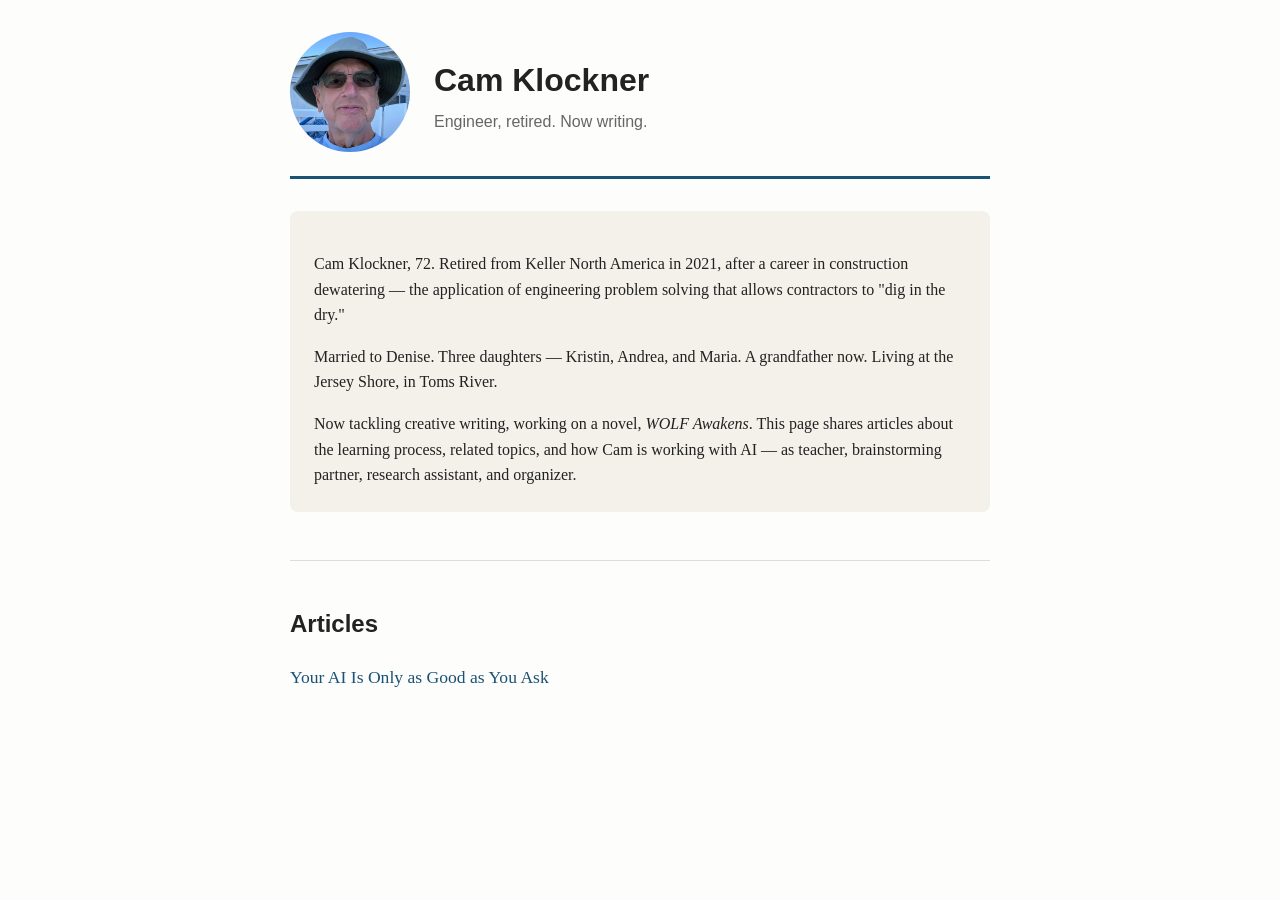
==== index.html @ e1db2f1f "Add files via upload" ====
<!doctype html>
<html lang="en">
<head>
  <meta charset="UTF-8">
  <title>Cam Klockner</title>
  <link rel="stylesheet" href="style.css">
</head>
<body>

  <header class="intro">
    <div class="photo-frame">
      <img src="images/profile.jpg" alt="Cam Klockner">
    </div>
    <div class="intro-text">
      <h1>Cam Klockner</h1>
      <p class="subtitle">Engineer, retired. Now writing.</p>
    </div>
  </header>

  <section class="bio">
    <p>Cam Klockner, 72. Retired from Keller North America in 2021, after a career in construction dewatering — the application of engineering problem solving that allows contractors to "dig in the dry."</p>

    <p>Married to Denise. Three daughters — Kristin, Andrea, and Maria. A grandfather now. Living at the Jersey Shore, in Toms River.</p>

    <p>Now tackling creative writing, working on a novel, <em>WOLF Awakens</em>. This page shares articles about the learning process, related topics, and how Cam is working with AI — as teacher, brainstorming partner, research assistant, and organizer.</p>
  </section>

  <section class="articles">
    <h2>Articles</h2>
    <ul>
      <li><a href="published/articles/your-ai-is-only-as-good-as-you-ask.html">Your AI Is Only as Good as You Ask</a></li>
    </ul>
  </section>

</body>
</html>
---- style.css ----
body {
  font-family: Georgia, serif;
  max-width: 700px;
  margin: 0 auto;
  padding: 2rem 1rem;
  line-height: 1.6;
  color: #222;
  background: #fdfdfb;
}

header.intro {
  display: flex;
  align-items: center;
  gap: 1.5rem;
  padding-bottom: 1.5rem;
  border-bottom: 3px solid #1a5276;
}

.photo-frame {
  flex-shrink: 0;
  width: 120px;
  height: 120px;
  border-radius: 50%;
  background: #1a5276;
  overflow: hidden;
  display: flex;
  align-items: center;
  justify-content: center;
}

.photo-frame img {
  width: 100%;
  height: 100%;
  object-fit: cover;
}

.photo-frame .initials {
  font-family: Helvetica, Arial, sans-serif;
  font-size: 2.5rem;
  color: #fff;
  font-weight: bold;
}

header h1 {
  font-family: Helvetica, Arial, sans-serif;
  margin-bottom: 0.2rem;
  font-size: 2rem;
}

header p.subtitle {
  color: #666;
  margin-top: 0;
  font-family: Helvetica, Arial, sans-serif;
}

.bio {
  background: #f4f1ea;
  border-radius: 8px;
  padding: 1.5rem;
  margin-top: 2rem;
}

.bio p {
  margin-bottom: 1rem;
}

.bio p:last-child {
  margin-bottom: 0;
}

.articles h2 {
  font-family: Helvetica, Arial, sans-serif;
}

.articles {
  margin-top: 3rem;
  border-top: 1px solid #ddd;
  padding-top: 1.5rem;
}

.articles ul {
  list-style: none;
  padding: 0;
}

.articles li {
  margin-bottom: 0.75rem;
}

.articles a {
  text-decoration: none;
  color: #1a5276;
  font-size: 1.1rem;
}

.articles a:hover {
  text-decoration: underline;
}

a.back {
  display: inline-block;
  margin-bottom: 2rem;
  color: #1a5276;
}
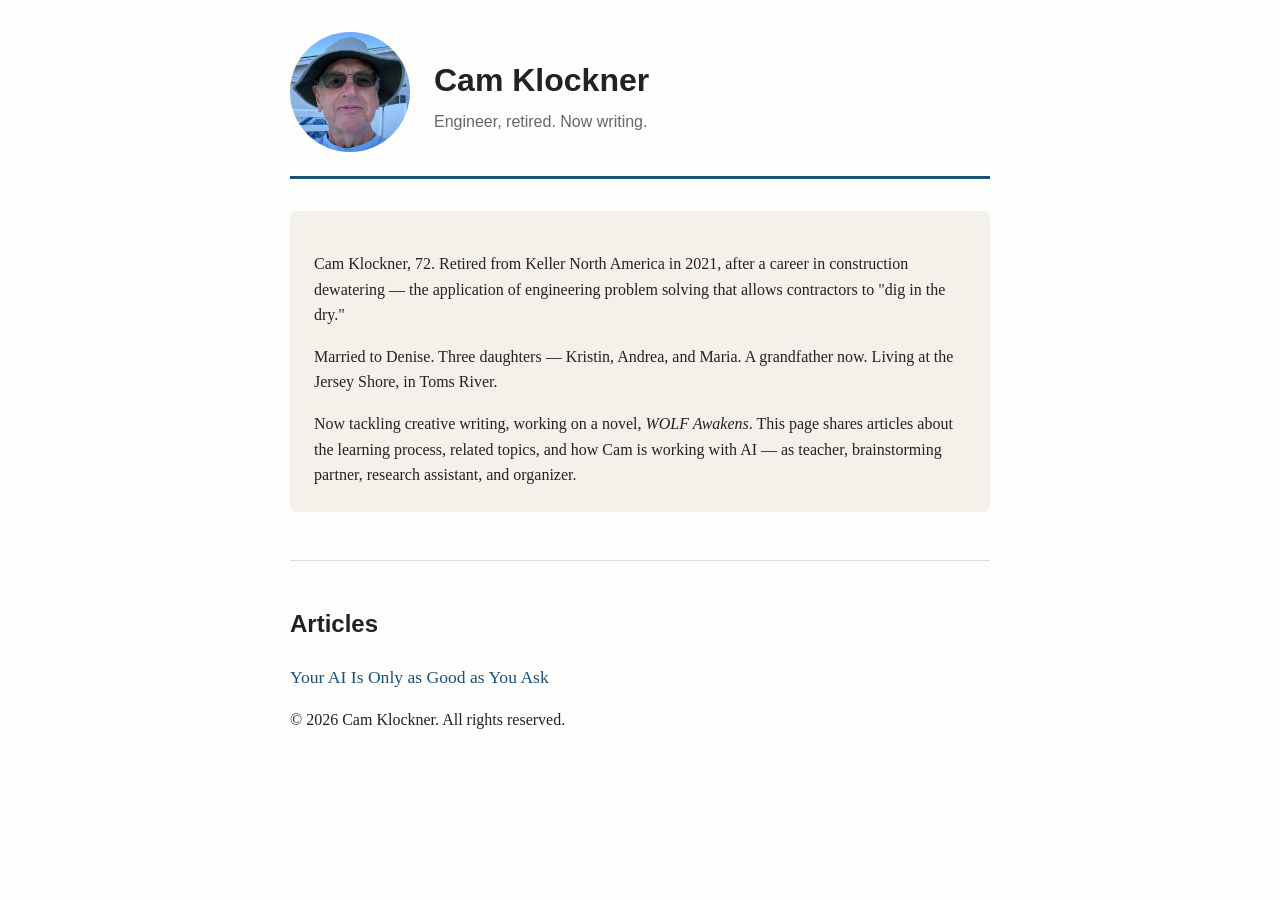
==== commit a88b2425: "Update index.html" ====
--- a/index.html
+++ b/index.html
@@ -32,5 +32,9 @@
     </ul>
   </section>
 
+    <footer>
+    <p>&copy; 2026 Cam Klockner. All rights reserved.</p>
+  </footer>
+
 </body>
 </html>
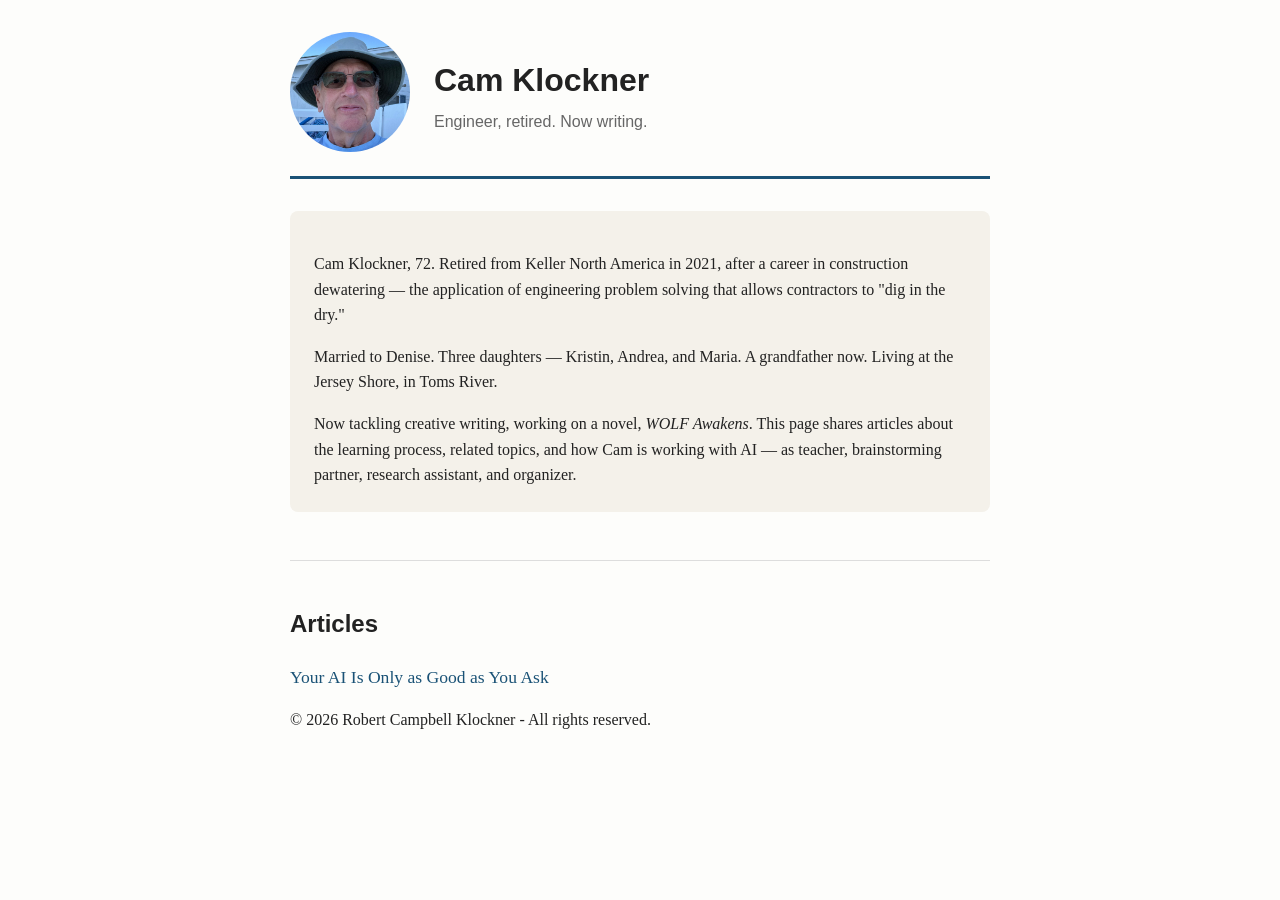
==== commit 20bd033a: "Update index.html" ====
--- a/index.html
+++ b/index.html
@@ -33,7 +33,7 @@
   </section>
 
     <footer>
-    <p>&copy; 2026 Cam Klockner. All rights reserved.</p>
+    <p>&copy; 2026 Robert Campbell Klockner - All rights reserved.</p>
   </footer>
 
 </body>
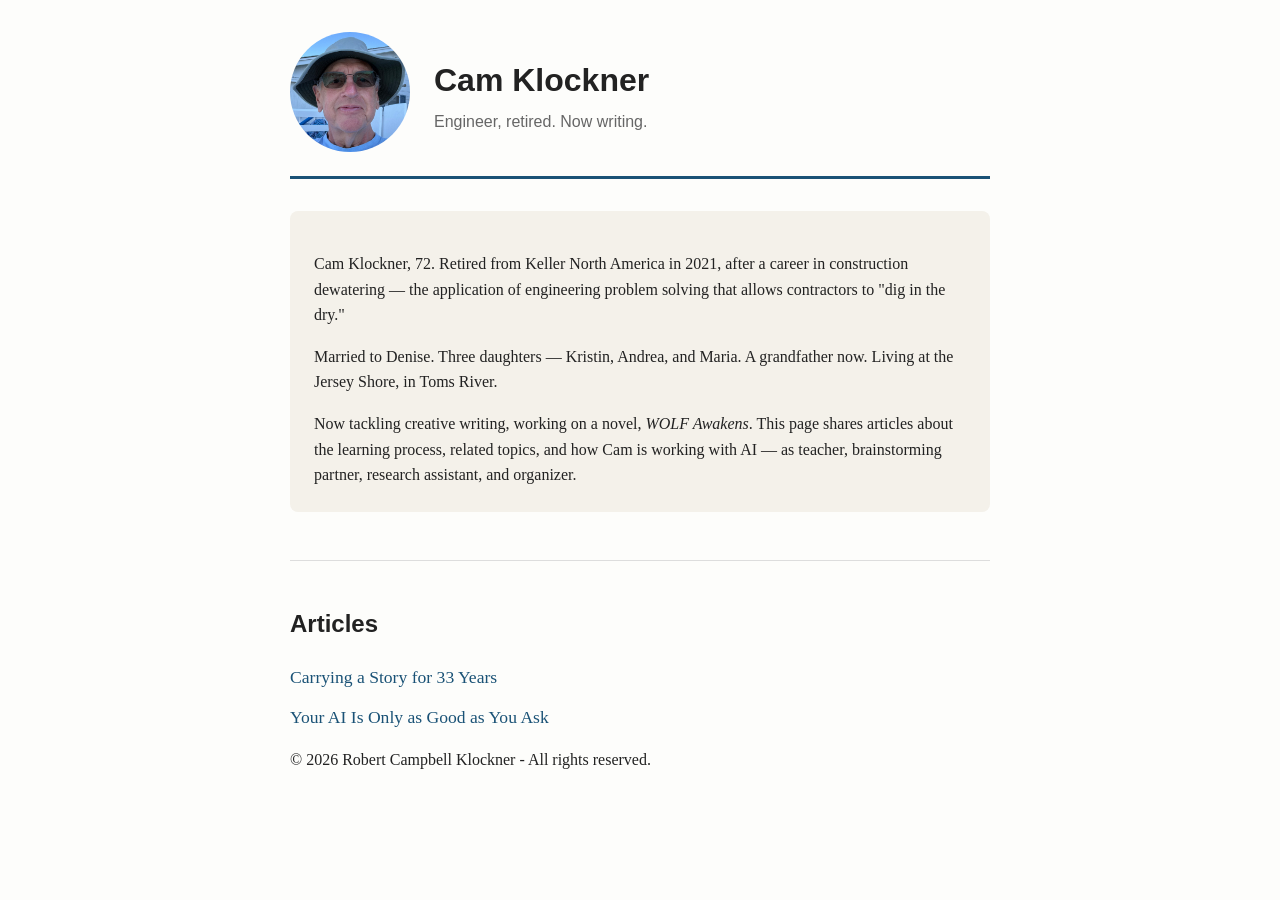
==== commit f1235dd3: "Add files via upload" ====
--- a/index.html
+++ b/index.html
@@ -28,11 +28,12 @@
   <section class="articles">
     <h2>Articles</h2>
     <ul>
+      <li><a href="published/articles/carrying-a-story-for-33-years.html">Carrying a Story for 33 Years</a></li>
       <li><a href="published/articles/your-ai-is-only-as-good-as-you-ask.html">Your AI Is Only as Good as You Ask</a></li>
     </ul>
   </section>
 
-    <footer>
+  <footer>
     <p>&copy; 2026 Robert Campbell Klockner - All rights reserved.</p>
   </footer>
 
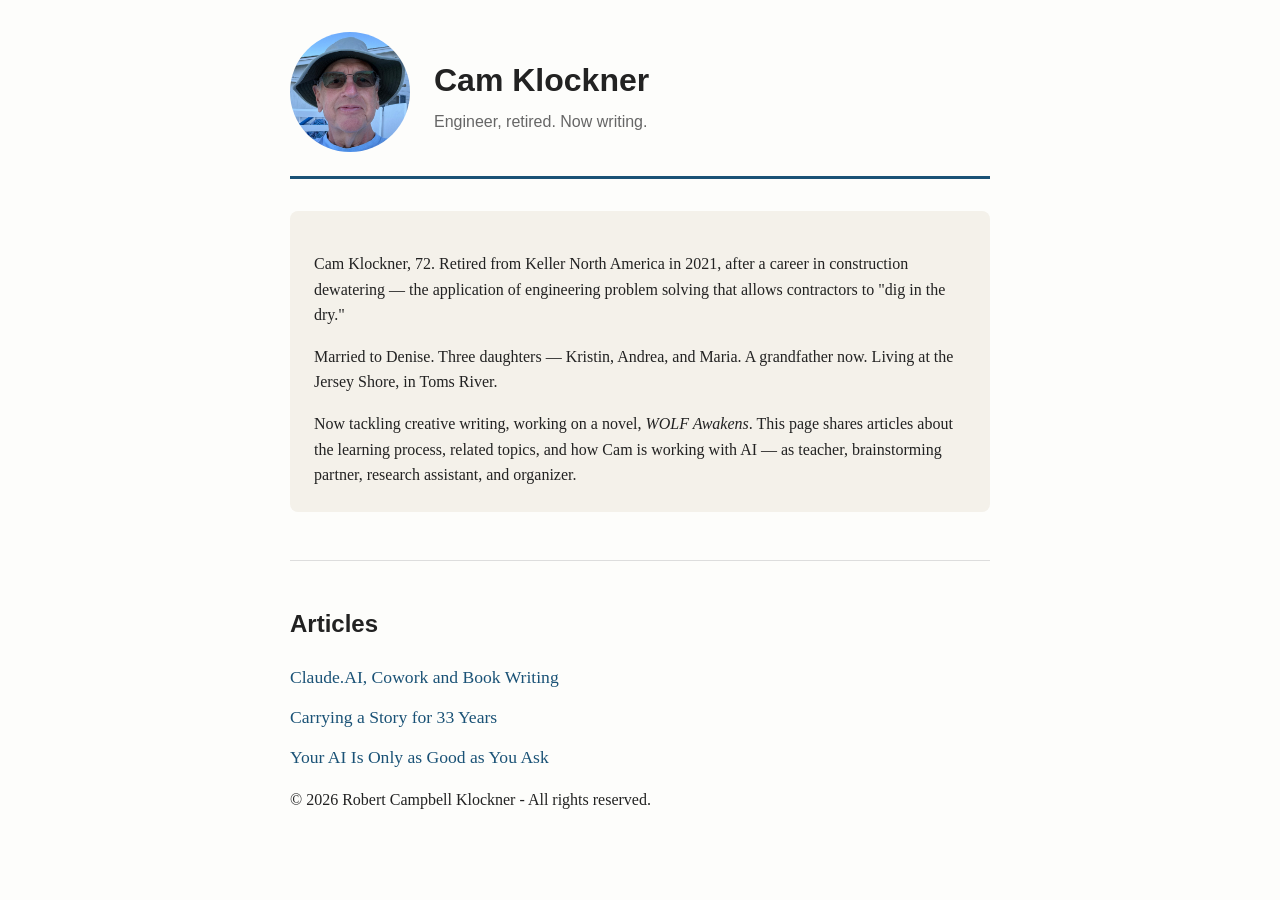
==== commit f42d2054: "Add files via upload" ====
--- a/index.html
+++ b/index.html
@@ -28,12 +28,13 @@
   <section class="articles">
     <h2>Articles</h2>
     <ul>
+      <li><a href="published/articles/claude-ai-cowork-and-book-writing.html">Claude.AI, Cowork and Book Writing</a></li>
       <li><a href="published/articles/carrying-a-story-for-33-years.html">Carrying a Story for 33 Years</a></li>
       <li><a href="published/articles/your-ai-is-only-as-good-as-you-ask.html">Your AI Is Only as Good as You Ask</a></li>
     </ul>
   </section>
 
-  <footer>
+    <footer>
     <p>&copy; 2026 Robert Campbell Klockner - All rights reserved.</p>
   </footer>
 
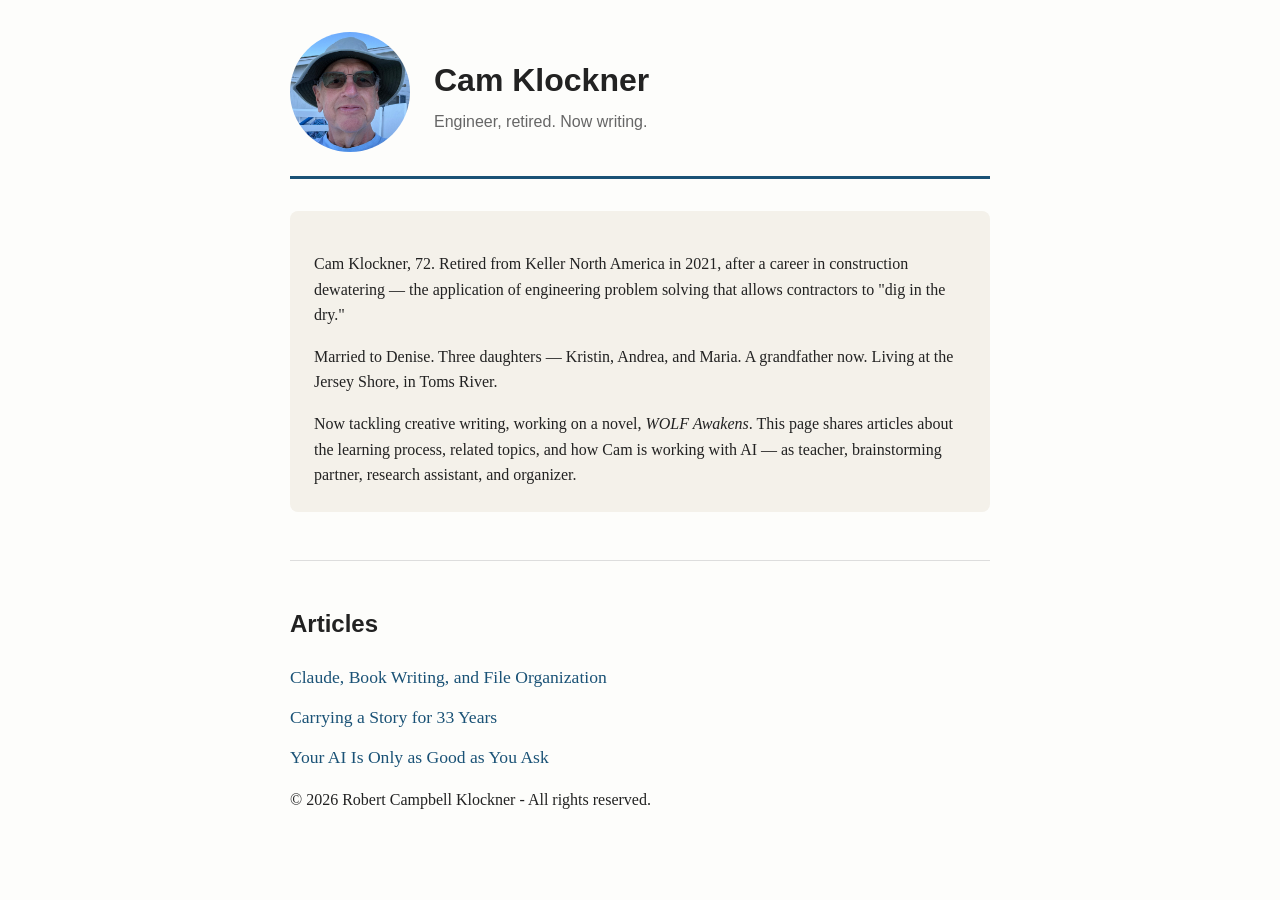
==== commit 6d648cda: "Republish the Cowork article as 'Claude, Book Writing, and File Organization' Revised text (Cam, 202" ====
--- a/index.html
+++ b/index.html
@@ -28,7 +28,7 @@
   <section class="articles">
     <h2>Articles</h2>
     <ul>
-      <li><a href="published/articles/claude-ai-cowork-and-book-writing.html">Claude.AI, Cowork and Book Writing</a></li>
+      <li><a href="published/articles/claude-ai-cowork-and-book-writing.html">Claude, Book Writing, and File Organization</a></li>
       <li><a href="published/articles/carrying-a-story-for-33-years.html">Carrying a Story for 33 Years</a></li>
       <li><a href="published/articles/your-ai-is-only-as-good-as-you-ask.html">Your AI Is Only as Good as You Ask</a></li>
     </ul>
